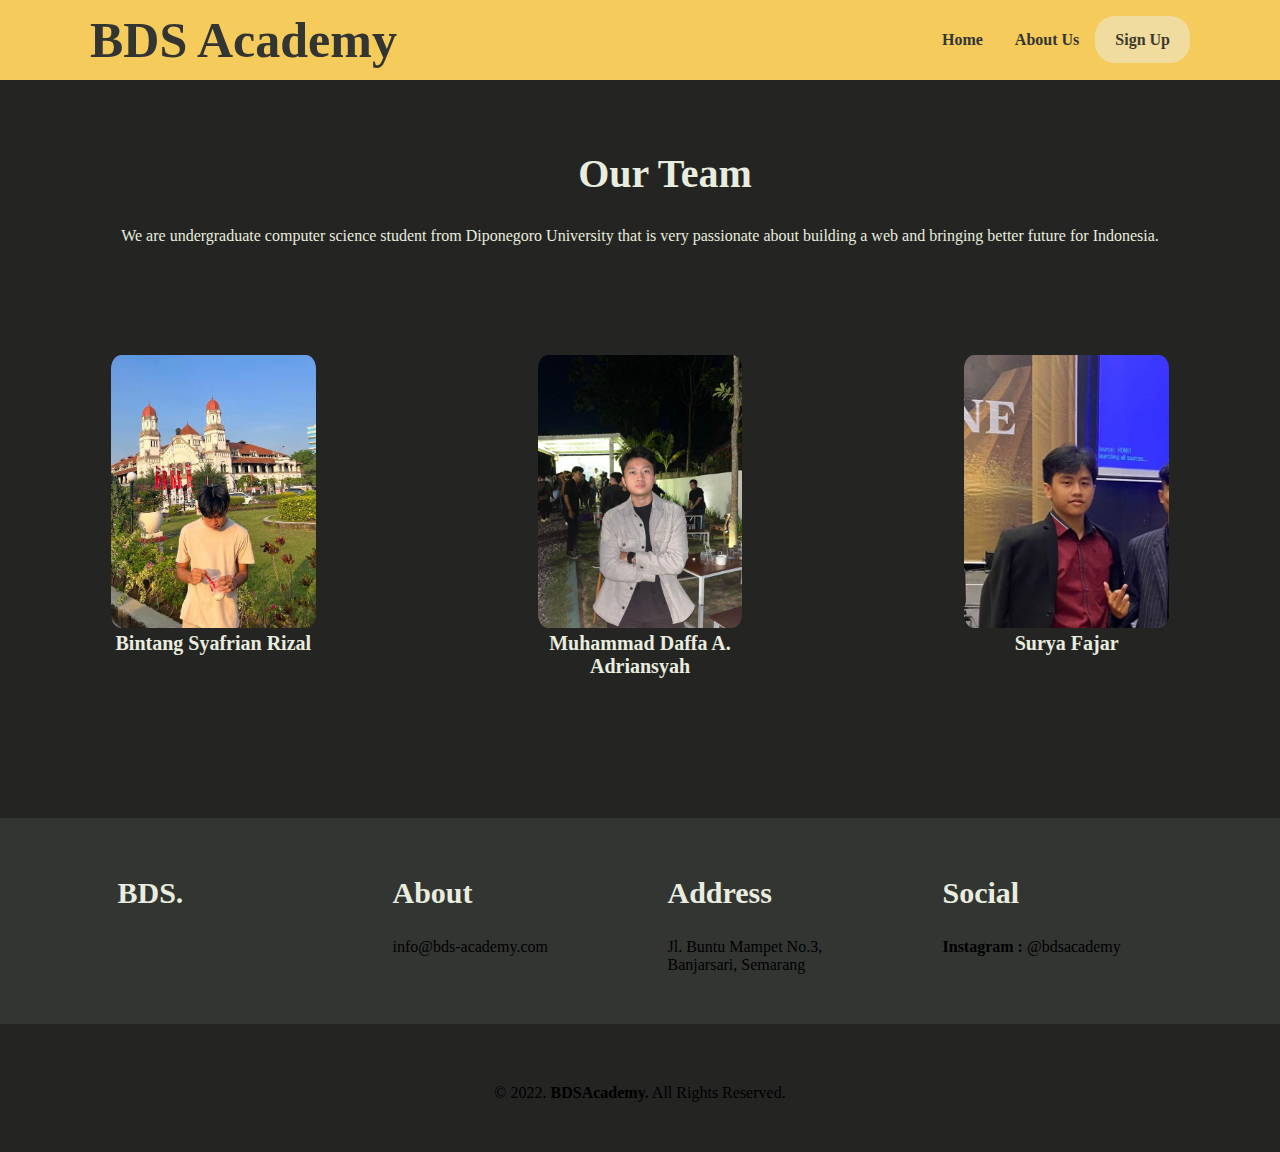
==== about.html @ e24fd8c9 "Add files via upload" ====
<!DOCTYPE html>
<html lang="en">
<head>
    <meta charset="UTF-8">
    <meta http-equiv="X-UA-Compatible" content="IE=edge">
    <meta name="viewport" content="width=device-width, initial-scale=1.0">
    <title>About Us</title>
    <link rel="stylesheet" type="text/css" href="style.css">

    <link rel="preconnect" href="https://fonts.googleapis.com">
    <link rel="preconnect" href="https://fonts.gstatic.com" crossorigin>
    <link href="https://fonts.googleapis.com/css2?family=Josefin+Sans:ital,wght@0,100;0,200;0,300;0,400;0,500;0,600;0,700;1,100;1,200;1,300;1,400;1,500;1,600;1,700&display=swap" rel="stylesheeta">
</head>
<body>
    <nav>
        <div class="wrapper">
            <div class="logo"><a href="">BDS Academy </a></div>
            <div class="menu">
                <ul>
                    <li><a href="index.html">Home</a></li>
                    <li><a href="about.html">About Us</a></li>
                    <li><a href="signup.html" class="signup">Sign Up</a></li>
                </ul>
            </div>
        </div>
    </nav>  
    <section class="about">
        <div class="tengah">
            <div class="kolom">
                <h1 class="deskripsi">Our Team</h1>
                <p>We are undergraduate computer science student from Diponegoro University that is very passionate about building a web and bringing better future for Indonesia.</p>
            </div>
            <div class="profil-list">
                <div class="kartu-profil">
                    <img src="media/bintang.jpg">
                    <p>Bintang Syafrian Rizal</p>
                </div>
                <div class="kartu-profil">
                    <img src="media/daffa.jpeg">
                    <p>Muhammad Daffa A. Adriansyah</p>
                </div>
                <div class="kartu-profil">
                    <img src="media/surya.jpg">
                    <p>Surya Fajar</p>
                </div>
            </div>
        </div>
    </section>
    <div id="contact">
        <div class="wrapper">
            <div class="footer">
                <div class="footer-section">
                    <h3>BDS.</h3>
                </div>
                <div class="footer-section">
                    <h3>About</h3>
                    <p class="ngeri">info@bds-academy.com</p>
                </div>
                <div class="footer-section">
                    <h3>Address</h3>
                    <p>Jl. Buntu Mampet No.3, Banjarsari, Semarang</p>
                </div>
                <div class="footer-section">
                    <h3>Social</h3>
                    <p><b>Instagram :</b> @bdsacademy</p>
                </div>
            </div>
        </div>
    </div>


    <div id="copyright">
        <div class="wrapper">
            &copy; 2022. <b>BDSAcademy.</b> All Rights Reserved.
        </div>
    </div>
</body>
</html>
---- style.css ----
* {
    text-decoration: none;
    margin: 0px;
    padding: 0px;
    font-family: 'Montserrat';
}

body {
    margin: 0px;
    padding: 0px;
    font-family: 'Open Sans', sans-serif;
    background-color: #242423;
}

.wrapper {
    width: 1100px;
    margin: auto;
    position: relative;
}

.ngeri:hover {
    cursor: pointer;
    text-decoration: underline;
}

.logo a {
    font-size: 50px;
    font-weight: bolder;
    float: left;
    font-family: 'Montserrat';
    color: #333533;
}

a.signup {
    background: #EFDC9E;
    border-radius: 20px;
    margin-top: 20px;
    padding: 15px 20px 15px 20px;
    color: #3F392B;
    cursor: pointer;
    font-weight: bold;
}

a.signup:hover {
    background: #EAE9CF;
    text-decoration: none;
}

.learn {
    float: right;
    margin-right: 430px;
    margin-top: 45px;
    font-family: 'Montserrat';
    font-weight: bold;
}

.menu {
    float: right;
}

nav {
    width: 100%;
    margin: auto;
    display: flex;
    line-height: 80px;
    position: sticky;
    position: -webkit-sticky;
    top: 0;
    background-color: #F5CB5C;
    z-index: 1;
}

nav ul {
    list-style-type: none;
    margin: 0;
    padding: 0;
    overflow: hidden;
}

nav ul li {
    float: left;
}

nav ul li a {
    color: #333533;
    font-weight: bold;
    text-align: center;
    padding: 0px 16px 0px 16px;
    text-decoration: none;
}

nav ul li a:hover {
    text-decoration: underline;
}

.kolom {
    margin-top: 70px;
    margin-bottom: 50px;
    color: #E8EDDF;
    font-family: 'Courier New', Courier, monospace;
    width: auto;
}

.kolom .deskripsi {
    font-size: 40px;
    font-weight: bold;
    font-family: 'Montserrat';
    color: #E8EDDF;
    margin-left: 50px;
    margin-bottom: 30px;
}

h1 {
    font-family: 'Montserrat';
    font-weight: 800;
    font-size: 45px;
    margin-bottom: 20px;
    color: #E8EDDF;
}

.tengah {
    text-align: center;
    width: 100%;
}

.profil-list {
    width: 100%;
    position: relative;
    display: flex;
    flex-wrap: wrap;
}

.kartu-profil {
    width: 20%;
    margin: 0 auto;
    margin-top: 60px;
    margin-bottom: 140px;
    transition: transform .2s;
}

.kartu-profil img {
    width: 80%;
    border-radius: 5%;
}

.kartu-profil:hover {
    transform: scale(1.2);
    -webkit-transform: scale(1.2);
}
.kartu-profil p {
    font-family: 'Montserrat';
    font-weight: 700;
    font-size: 20px;
    text-align: center;
    color: #E8EDDF;
}

#contact {
    background: #333533;
    padding: 50px 0px 50px 0px;
}

.footer {
    width: 100%;
    position: relative;
    display: flex;
    flex-wrap: wrap;
    margin: auto;
}

.footer-section {
    width: 20%;
    margin: 0 auto;
    font-weight: 500;
}

h3 {
    font-family: 'Montserrat';
    font-weight: 800;
    font-size: 30px;
    margin-bottom: 20px;
    color: #E8EDDF;
    width: 100%;
    line-height: 50px;
}

#copyright {
    text-align: center;
    width: 100%;
    padding: 50px 0px 50px 0px;
    margin-top: 10px;
}

@media screen and (max-width: 991.98px) {
    .wrapper {
        width: 90%;
    }

    .logo a {
        display: block;
        width: 100%;
        text-align: center;
    }

    nav .menu {
        width: 100%;
        margin: 0;
    }

    nav .menu ul {
        text-align: center;
        margin: auto;
        line-height: 60px;
    }

    nav .menu ul li {
        display: inline-block;
        float: none;
    }

    section {
        display: block;
    }

    section img {
        display: block;
        width: 100%;
        height: auto;
    }

    .kartu-profil {
        width: 50%;
    }
}

html {
overflow: scroll;
overflow-x: hidden;
}

::-webkit-scrollbar {
width: 0px;
background: transparent;
}

::-webkit-scrollbar-thumb {
background: #FF0000;
}
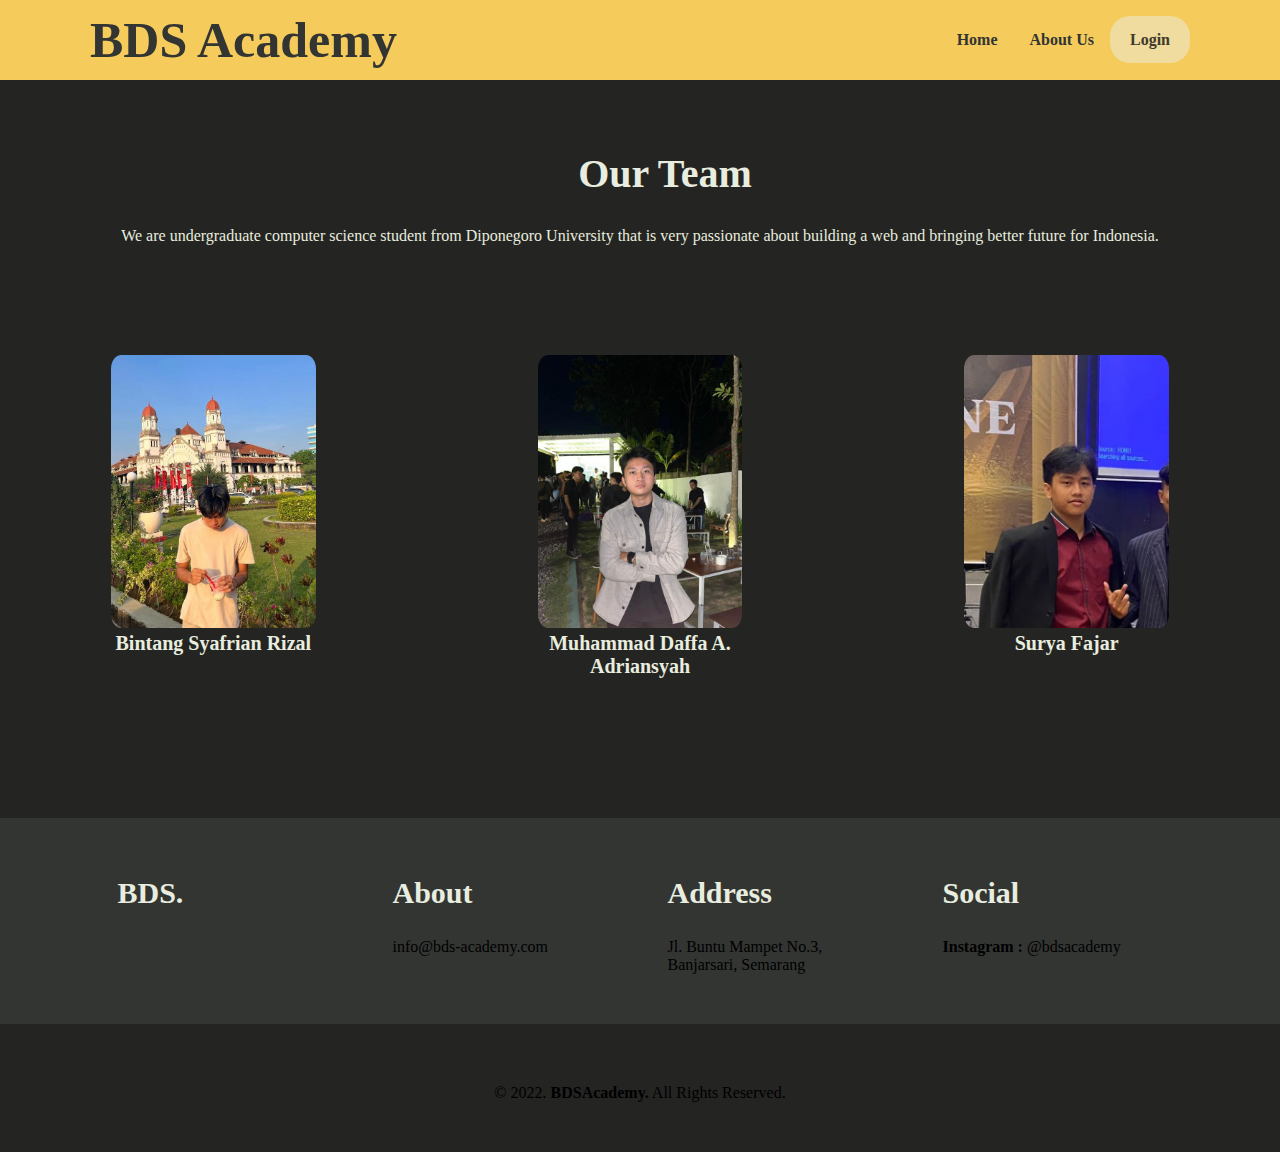
==== commit 0e797b6b: "Update about.html" ====
--- a/about.html
+++ b/about.html
@@ -19,7 +19,7 @@
                 <ul>
                     <li><a href="index.html">Home</a></li>
                     <li><a href="about.html">About Us</a></li>
-                    <li><a href="signup.html" class="signup">Sign Up</a></li>
+                    <li><a href="signup.html" class="signup">Login</a></li>
                 </ul>
             </div>
         </div>
@@ -75,4 +75,4 @@
         </div>
     </div>
 </body>
-</html>+</html>
